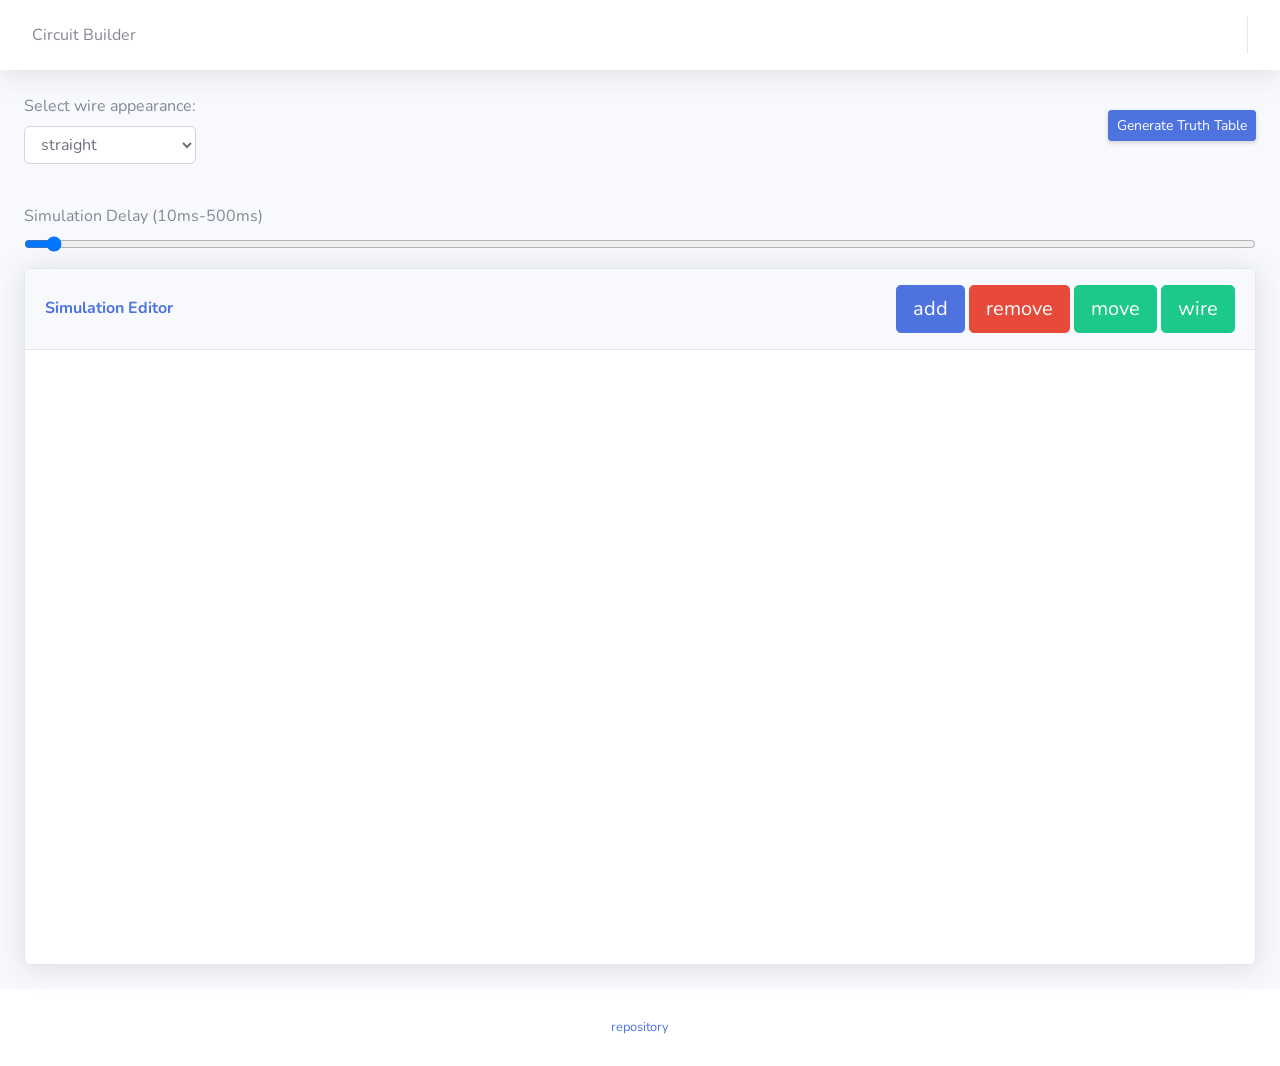
==== canvas.html @ 29cb62ee "initial commit" ====
<!DOCTYPE html>
<html lang="en">

<head>

  <meta charset="utf-8">
  <meta http-equiv="X-UA-Compatible" content="IE=edge">
  <meta name="viewport" content="width=device-width, initial-scale=1, shrink-to-fit=no">
  <meta name="description" content="">
  <meta name="author" content="">

  <title>Circuit Builder</title>

  <!-- Custom fonts for this template-->
  <link href="vendor/fontawesome-free/css/all.min.css" rel="stylesheet" type="text/css">
  <link href="https://fonts.googleapis.com/css?family=Nunito:200,200i,300,300i,400,400i,600,600i,700,700i,800,800i,900,900i" rel="stylesheet">
  <!-- Custom styles for this template-->
  <link href="sim/sb-admin-2.min.css" rel="stylesheet">

</head>

<body id="page-top">

  <!-- Page Wrapper -->
  <div id="wrapper">

    <!-- End of Sidebar -->

    <!-- Content Wrapper -->
    <div id="content-wrapper" class="d-flex flex-column">

      <!-- Main Content -->
      <div id="content">

        <!-- Topbar -->
        <nav class="navbar navbar-expand navbar-light bg-white topbar mb-4 static-top shadow">

          <!-- Sidebar Toggle (Topbar) -->
          <button id="sidebarToggleTop" class="btn btn-link d-md-none rounded-circle mr-3">
            <i class="fa fa-bars"></i>
          </button>

          <div
            class="d-none d-sm-inline-block form-inline mr-auto ml-md-3 my-2 my-md-0 mw-100 navbar-search">
            <div class="input-group">
              <div class="sidebar-brand-icon">
                <i class="fas fa-microchip"></i>
              <div class="sidebar-brand-text">Circuit Builder</div></div>
            </div>
          </div>


          <!-- Topbar Navbar -->
          <ul class="navbar-nav ml-auto">

            <div class="topbar-divider d-none d-sm-block"></div>

               <!-- Nav Item - User Information -->
               <!-- <li class="nav-item dropdown no-arrow">
                <a class="btn btn-primary" href="#" data-toggle="modal" data-target="#logoutModal">
                  <input class="form-control" id="schematic" type="file"></input>
                  <i class="fa fa-upload"></i>
                  Load
                </a>
              </li>
              <li class="nav-item dropdown no-arrow">
                <a class="btn btn-primary" href="#" data-toggle="modal" data-target="#logoutModal">
                  <i class="fa fa-save"></i>
                  Save
                </a>
              </li> -->

          </ul>

        </nav>
        <!-- End of Topbar -->

        <!-- Begin Page Content -->
        <div class="container-fluid">
          <div class="d-sm-flex align-items-center justify-content-between mb-4">
            <div class="form-group">
              <label for="wires">Select wire appearance:</label>
              <select class="form-control wire-type" id="wire-appearance">
                <option value="straight">straight</option>
                <option value="square">square</option>
              </select>
            </div>


            <div class="d-sm-flex align-items-center justify-content-between mb-4">
              <h1 class="h3 mb-0 text-gray-800">
                <a id="current_user_info"></a>
                <a id="current_canvas_info"></a>
              </h1>
              <a href="#" class="d-none d-sm-inline-block btn btn-sm btn-primary btn-lg shadow-sm button-truthtable" data-toggle="modal" data-target="#truthTableModal"><i class="fas fa-table fa-sm text-white-50"></i> Generate Truth Table</a>
            </div>

          </div>

          <!-- Page Heading -->



          <!-- Content Row -->

          <div class="row">

            <!-- Area Chart -->
            <div class="col">
            <div class="form-group">
                <label for="formControlRange">Simulation Delay (10ms-500ms)</label>
                <input type="range" value="10" min="1" max="500" class="form-control-range" id="slider1">
            </div>
              <div class="card shadow mb-4">
                <!-- Card Header - Dropdown -->
                <div class="card-header py-3 d-flex flex-row align-items-center justify-content-between">
                  <span>
                    <h6 class="m-0 font-weight-bold text-primary">Simulation Editor</h6>
                  </span>
                  <span>
                    <a class="btn btn-primary btn-lg button-add" href="#" data-toggle="modal" data-target="#addModal">add</a>
                    <button type="button" class="btn btn-lg btn-danger button-remove">remove</button>
                    <button type="button" class="btn btn-lg btn-success button-move">move</button>
                    <button type="button" class="btn btn-lg btn-success button-edge">wire</button></span>
                </div>
                <!-- Card Body -->
                <div class="card-body"style="margin:0;padding:0">
                  <div id="myCanvas">
                    <canvas id="canvas" class="canvas"></canvas>
                  </div>
                </div>
              </div>
            </div>
          </div>

        </div>
      </div>
      <footer class="sticky-footer bg-white">
        <div class="container my-auto">
          <div class="copyright text-center my-auto">
            <a href='https://github.com/kaiwen-z/kaiwen-z.github.io'>repository</a>
          </div>
        </div>
      </footer>
      <!-- End of Footer -->

    </div>
    <!-- End of Content Wrapper -->

  </div>
  <!-- End of Page Wrapper -->


  <div class="modal fade" id="addModal" tabindex="-1" role="dialog" aria-hidden="true">
    <div class="modal-dialog" role="document">
      <div class="modal-content">
        <div class="modal-header">
          <h5 class="modal-title" id="exampleModalLabel">Choose Gate</h5>
          <button class="close" type="button" data-dismiss="modal" aria-label="Close">
            <span aria-hidden="true">×</span>
          </button>
        </div>
        <div class="modal-body">
        <div class="col">
            <div class="row OUTPUT">
                <button type="button" class="btn btn-block button-in" data-dismiss="modal">INPUT<img id="INPUT" src="media/LogicInput.svg"/></button>
            </div>
        </div>
        <div class="col INPUT">
          <div class="row OUTPUT">
            <button type="button" class="btn btn-block button-out" data-dismiss="modal">OUTPUT<img id="OUTPUT" src="media/LogicOutput.svg"/></button>
          </div>
        </div>
        <div class="col">
            <div class="row">
                <button type="button" class="btn btn-block button-not" data-dismiss="modal">NOT<img id="NOT-GATE" src="media/NOT.svg"/></button>
            </div>
        </div>
        <div class="col">
            <div class="row">
                <button type="button" class="btn btn-block button-and" data-dismiss="modal">AND<img id="AND-GATE" src="media/AND.svg"/></button>
            </div>
        </div>
        <div class="col">
            <div class="row">
                <button type="button" class="btn btn-block button-nand" data-dismiss="modal">NAND<img id="NAND-GATE" src="media/NAND.svg"/></button>
            </div>
        </div>
        <div class="col">
            <div class="row">
                <button type="button" class="btn btn-block button-or" data-dismiss="modal">OR<img id="OR-GATE" src="media/OR.svg"/></button>
            </div>
        </div>
        <div class="col">
            <div class="row">
                <button type="button" class="btn btn-block button-nor" data-dismiss="modal">NOR<img id="NOR-GATE" src="media/NOR.svg"/></button>
            </div>
        </div>
        <div class="col">
            <div class="row">
                <button type="button" class="btn btn-block  button-xor" data-dismiss="modal">XOR<img id="XOR-GATE" src="media/XOR.svg"/></button>
            </div>
        </div>
        <div class="col">
            <div class="row">
                <button type="button" class="btn btn-block  button-xnor" data-dismiss="modal">XNOR<img id="XNOR-GATE" src="media/XNOR.svg"/></button>
            </div>
        </div>
        </div>
      </div>
    </div>
  </div>

  <div class="modal fade" id="truthTableModal" tabindex="-1" role="dialog" aria-hidden="true">
    <div class="modal-dialog" role="document">
      <div class="modal-content">
        <div class="modal-header">
          <h5 class="modal-title" id="exampleModalLabel">Truth Table</h5>
          <button class="close" type="button" data-dismiss="modal" aria-label="Close">
            <span aria-hidden="true">×</span>
          </button>
        </div>
        <div class="modal-body" id="truthtablemodal">
            
        </div>
      </div>
    </div>
  </div>

  <script src="https://code.jquery.com/jquery-3.3.1.slim.min.js" integrity="sha384-q8i/X+965DzO0rT7abK41JStQIAqVgRVzpbzo5smXKp4YfRvH+8abtTE1Pi6jizo" crossorigin="anonymous"></script>
  <script src="https://cdnjs.cloudflare.com/ajax/libs/popper.js/1.14.7/umd/popper.min.js" integrity="sha384-UO2eT0CpHqdSJQ6hJty5KVphtPhzWj9WO1clHTMGa3JDZwrnQq4sF86dIHNDz0W1" crossorigin="anonymous"></script>
  <script src="https://stackpath.bootstrapcdn.com/bootstrap/4.3.1/js/bootstrap.min.js" integrity="sha384-JjSmVgyd0p3pXB1rRibZUAYoIIy6OrQ6VrjIEaFf/nJGzIxFDsf4x0xIM+B07jRM" crossorigin="anonymous"></script>
  <!-- <script src="/socket.io/socket.io.js"></script> -->
  <!-- <script src="api.js"></script> -->
  <!-- <script type="module" src="index.js"></script> -->
  <script type="module" src="sim/canvas.js"></script>
</body>


</html>
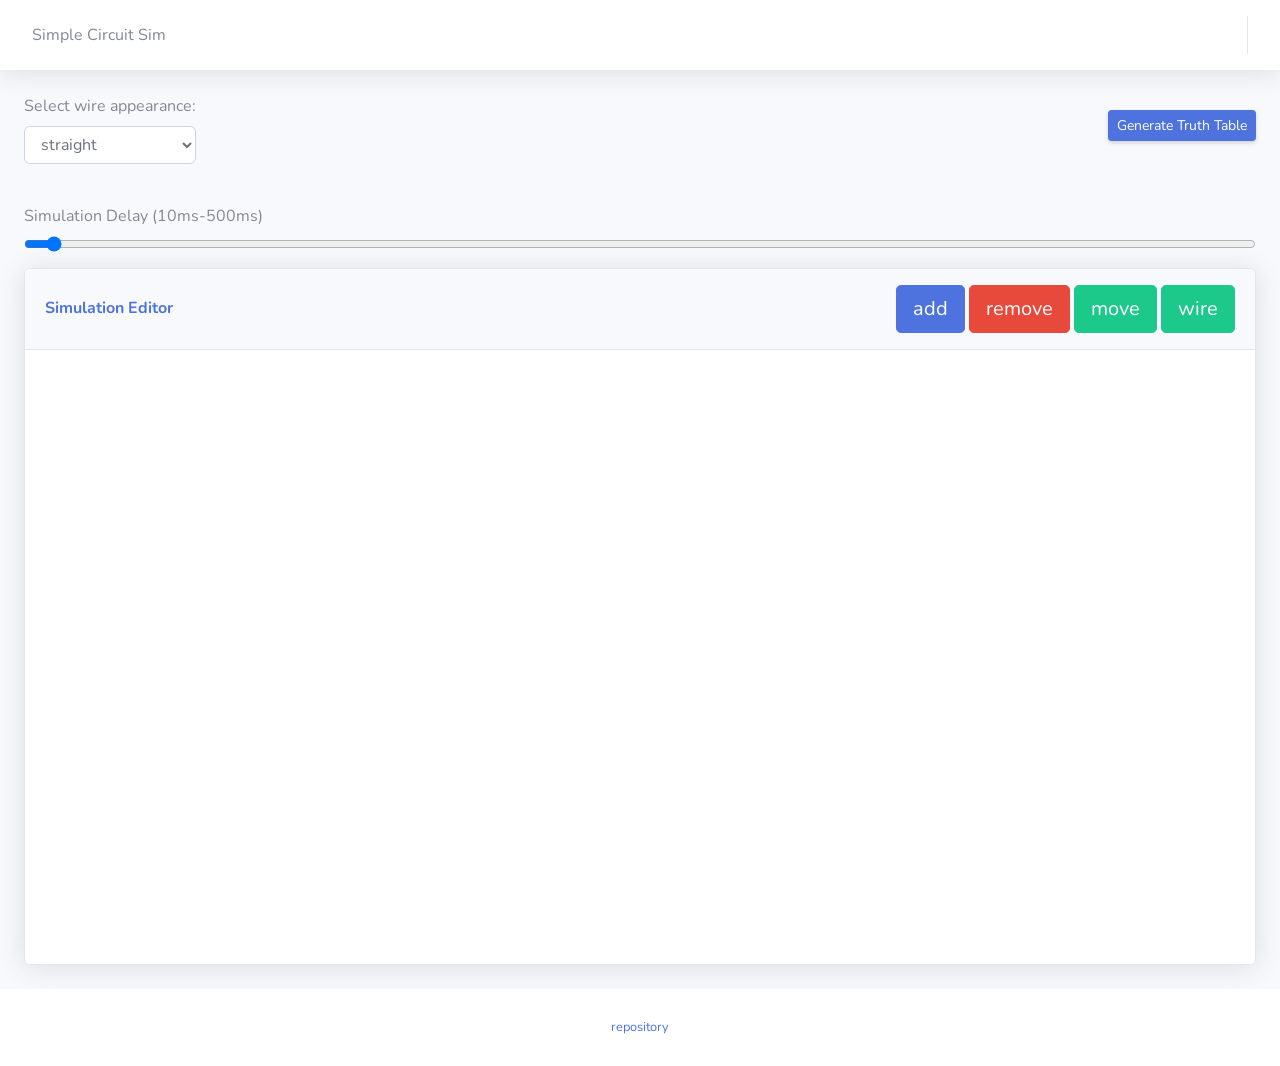
==== commit 7b827ad8: "update title" ====
--- a/canvas.html
+++ b/canvas.html
@@ -9,10 +9,10 @@
   <meta name="description" content="">
   <meta name="author" content="">
 
-  <title>Circuit Builder</title>
+  <title>Simple Circuit Sim</title>
 
   <!-- Custom fonts for this template-->
-  <link href="vendor/fontawesome-free/css/all.min.css" rel="stylesheet" type="text/css">
+  <link href="fontawesome-free/css/all.min.css" rel="stylesheet" type="text/css">
   <link href="https://fonts.googleapis.com/css?family=Nunito:200,200i,300,300i,400,400i,600,600i,700,700i,800,800i,900,900i" rel="stylesheet">
   <!-- Custom styles for this template-->
   <link href="sim/sb-admin-2.min.css" rel="stylesheet">
@@ -45,7 +45,7 @@
             <div class="input-group">
               <div class="sidebar-brand-icon">
                 <i class="fas fa-microchip"></i>
-              <div class="sidebar-brand-text">Circuit Builder</div></div>
+              <div class="sidebar-brand-text">Simple Circuit Sim</div></div>
             </div>
           </div>
 
@@ -163,47 +163,47 @@
         <div class="modal-body">
         <div class="col">
             <div class="row OUTPUT">
-                <button type="button" class="btn btn-block button-in" data-dismiss="modal">INPUT<img id="INPUT" src="media/LogicInput.svg"/></button>
+                <button type="button" class="btn btn-block button-in" data-dismiss="modal">INPUT<img id="INPUT" src="sim/media/LogicInput.svg"/></button>
             </div>
         </div>
         <div class="col INPUT">
           <div class="row OUTPUT">
-            <button type="button" class="btn btn-block button-out" data-dismiss="modal">OUTPUT<img id="OUTPUT" src="media/LogicOutput.svg"/></button>
-          </div>
-        </div>
-        <div class="col">
-            <div class="row">
-                <button type="button" class="btn btn-block button-not" data-dismiss="modal">NOT<img id="NOT-GATE" src="media/NOT.svg"/></button>
-            </div>
-        </div>
-        <div class="col">
-            <div class="row">
-                <button type="button" class="btn btn-block button-and" data-dismiss="modal">AND<img id="AND-GATE" src="media/AND.svg"/></button>
-            </div>
-        </div>
-        <div class="col">
-            <div class="row">
-                <button type="button" class="btn btn-block button-nand" data-dismiss="modal">NAND<img id="NAND-GATE" src="media/NAND.svg"/></button>
-            </div>
-        </div>
-        <div class="col">
-            <div class="row">
-                <button type="button" class="btn btn-block button-or" data-dismiss="modal">OR<img id="OR-GATE" src="media/OR.svg"/></button>
-            </div>
-        </div>
-        <div class="col">
-            <div class="row">
-                <button type="button" class="btn btn-block button-nor" data-dismiss="modal">NOR<img id="NOR-GATE" src="media/NOR.svg"/></button>
-            </div>
-        </div>
-        <div class="col">
-            <div class="row">
-                <button type="button" class="btn btn-block  button-xor" data-dismiss="modal">XOR<img id="XOR-GATE" src="media/XOR.svg"/></button>
-            </div>
-        </div>
-        <div class="col">
-            <div class="row">
-                <button type="button" class="btn btn-block  button-xnor" data-dismiss="modal">XNOR<img id="XNOR-GATE" src="media/XNOR.svg"/></button>
+            <button type="button" class="btn btn-block button-out" data-dismiss="modal">OUTPUT<img id="OUTPUT" src="sim/media/LogicOutput.svg"/></button>
+          </div>
+        </div>
+        <div class="col">
+            <div class="row">
+                <button type="button" class="btn btn-block button-not" data-dismiss="modal">NOT<img id="NOT-GATE" src="sim/media/NOT.svg"/></button>
+            </div>
+        </div>
+        <div class="col">
+            <div class="row">
+                <button type="button" class="btn btn-block button-and" data-dismiss="modal">AND<img id="AND-GATE" src="sim/media/AND.svg"/></button>
+            </div>
+        </div>
+        <div class="col">
+            <div class="row">
+                <button type="button" class="btn btn-block button-nand" data-dismiss="modal">NAND<img id="NAND-GATE" src="sim/media/NAND.svg"/></button>
+            </div>
+        </div>
+        <div class="col">
+            <div class="row">
+                <button type="button" class="btn btn-block button-or" data-dismiss="modal">OR<img id="OR-GATE" src="sim/media/OR.svg"/></button>
+            </div>
+        </div>
+        <div class="col">
+            <div class="row">
+                <button type="button" class="btn btn-block button-nor" data-dismiss="modal">NOR<img id="NOR-GATE" src="sim/media/NOR.svg"/></button>
+            </div>
+        </div>
+        <div class="col">
+            <div class="row">
+                <button type="button" class="btn btn-block  button-xor" data-dismiss="modal">XOR<img id="XOR-GATE" src="sim/media/XOR.svg"/></button>
+            </div>
+        </div>
+        <div class="col">
+            <div class="row">
+                <button type="button" class="btn btn-block  button-xnor" data-dismiss="modal">XNOR<img id="XNOR-GATE" src="sim/media/XNOR.svg"/></button>
             </div>
         </div>
         </div>
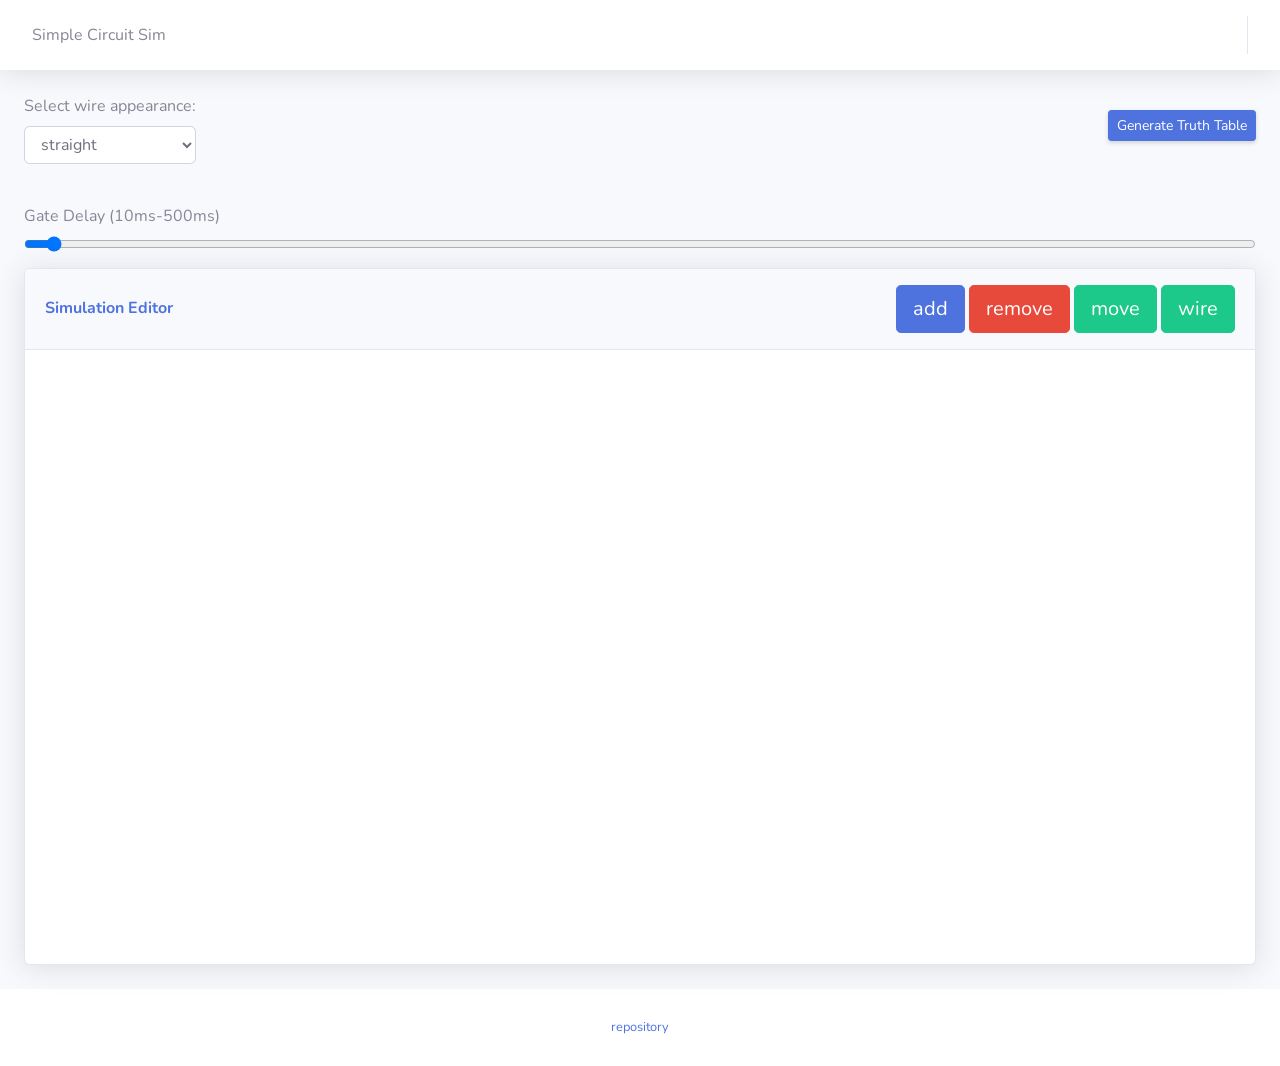
==== commit 2f37592b: "Update canvas.html" ====
--- a/canvas.html
+++ b/canvas.html
@@ -108,7 +108,7 @@
             <!-- Area Chart -->
             <div class="col">
             <div class="form-group">
-                <label for="formControlRange">Simulation Delay (10ms-500ms)</label>
+                <label for="formControlRange">Gate Delay (10ms-500ms)</label>
                 <input type="range" value="10" min="1" max="500" class="form-control-range" id="slider1">
             </div>
               <div class="card shadow mb-4">
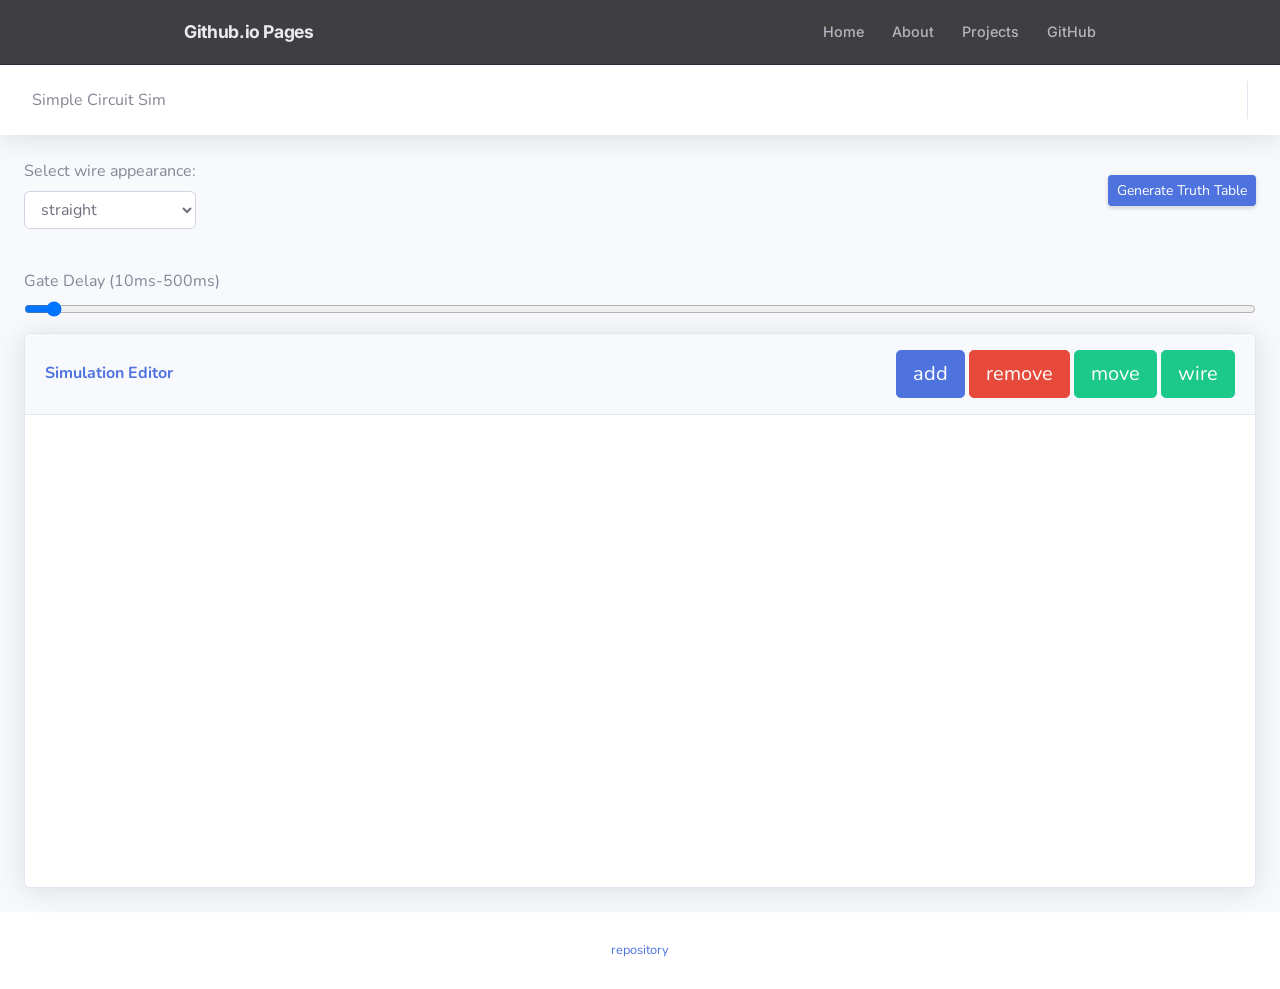
==== commit 712175ac: "navigation bar to simulator" ====
--- a/canvas.html
+++ b/canvas.html
@@ -16,10 +16,84 @@
   <link href="https://fonts.googleapis.com/css?family=Nunito:200,200i,300,300i,400,400i,600,600i,700,700i,800,800i,900,900i" rel="stylesheet">
   <!-- Custom styles for this template-->
   <link href="sim/sb-admin-2.min.css" rel="stylesheet">
+  <link href="https://fonts.googleapis.com/css2?family=Inter:wght@400;500;600;700&display=swap" rel="stylesheet">
+  <style>
+    .site-portfolio-nav {
+      --pn-text: #ececef;
+      --pn-text-muted: #b4b4bf;
+      --pn-accent: #6366f1;
+      --pn-border: #2a2a36;
+      position: sticky;
+      top: 0;
+      z-index: 1020;
+      font-family: 'Inter', -apple-system, BlinkMacSystemFont, 'Segoe UI', sans-serif;
+      backdrop-filter: blur(20px);
+      -webkit-backdrop-filter: blur(20px);
+      background: rgba(15, 15, 19, 0.8);
+      border-bottom: 1px solid var(--pn-border);
+    }
+    .site-portfolio-nav-inner {
+      max-width: 960px;
+      margin: 0 auto;
+      padding: 0 24px;
+      height: 64px;
+      display: flex;
+      align-items: center;
+      justify-content: space-between;
+    }
+    .site-portfolio-nav-logo {
+      font-weight: 700;
+      font-size: 1.1rem;
+      color: var(--pn-text);
+      letter-spacing: -0.02em;
+      text-decoration: none;
+    }
+    .site-portfolio-nav-logo:hover { color: var(--pn-text); text-decoration: none; }
+    .site-portfolio-nav-links { display: flex; gap: 28px; flex-wrap: wrap; }
+    .site-portfolio-nav-links a {
+      color: var(--pn-text-muted);
+      font-size: 0.9rem;
+      font-weight: 500;
+      position: relative;
+      padding: 4px 0;
+      text-decoration: none;
+    }
+    .site-portfolio-nav-links a::after {
+      content: '';
+      position: absolute;
+      bottom: -2px;
+      left: 0;
+      width: 0;
+      height: 2px;
+      background: var(--pn-accent);
+      border-radius: 1px;
+      transition: width 0.25s ease;
+    }
+    .site-portfolio-nav-links a:hover { color: var(--pn-text); text-decoration: none; }
+    .site-portfolio-nav-links a:hover::after { width: 100%; }
+    #addModal .modal-body img {
+      max-height: 48px;
+      width: auto;
+      vertical-align: middle;
+      margin-left: 0.5rem;
+    }
+  </style>
 
 </head>
 
 <body id="page-top">
+
+  <div class="site-portfolio-nav" role="navigation" aria-label="Site">
+    <div class="site-portfolio-nav-inner">
+      <a href="index.html" class="site-portfolio-nav-logo">Github.io Pages</a>
+      <div class="site-portfolio-nav-links">
+        <a href="index.html">Home</a>
+        <a href="index.html#about">About</a>
+        <a href="index.html#projects">Projects</a>
+        <a href="https://github.com/kaiwen-z" target="_blank" rel="noopener">GitHub</a>
+      </div>
+    </div>
+  </div>
 
   <!-- Page Wrapper -->
   <div id="wrapper">
@@ -233,6 +307,7 @@
   <!-- <script src="/socket.io/socket.io.js"></script> -->
   <!-- <script src="api.js"></script> -->
   <!-- <script type="module" src="index.js"></script> -->
+  <!-- ES modules require http(s). From the repo folder: npx --yes serve -p 3000 then open http://localhost:3000/canvas.html -->
   <script type="module" src="sim/canvas.js"></script>
 </body>
 
